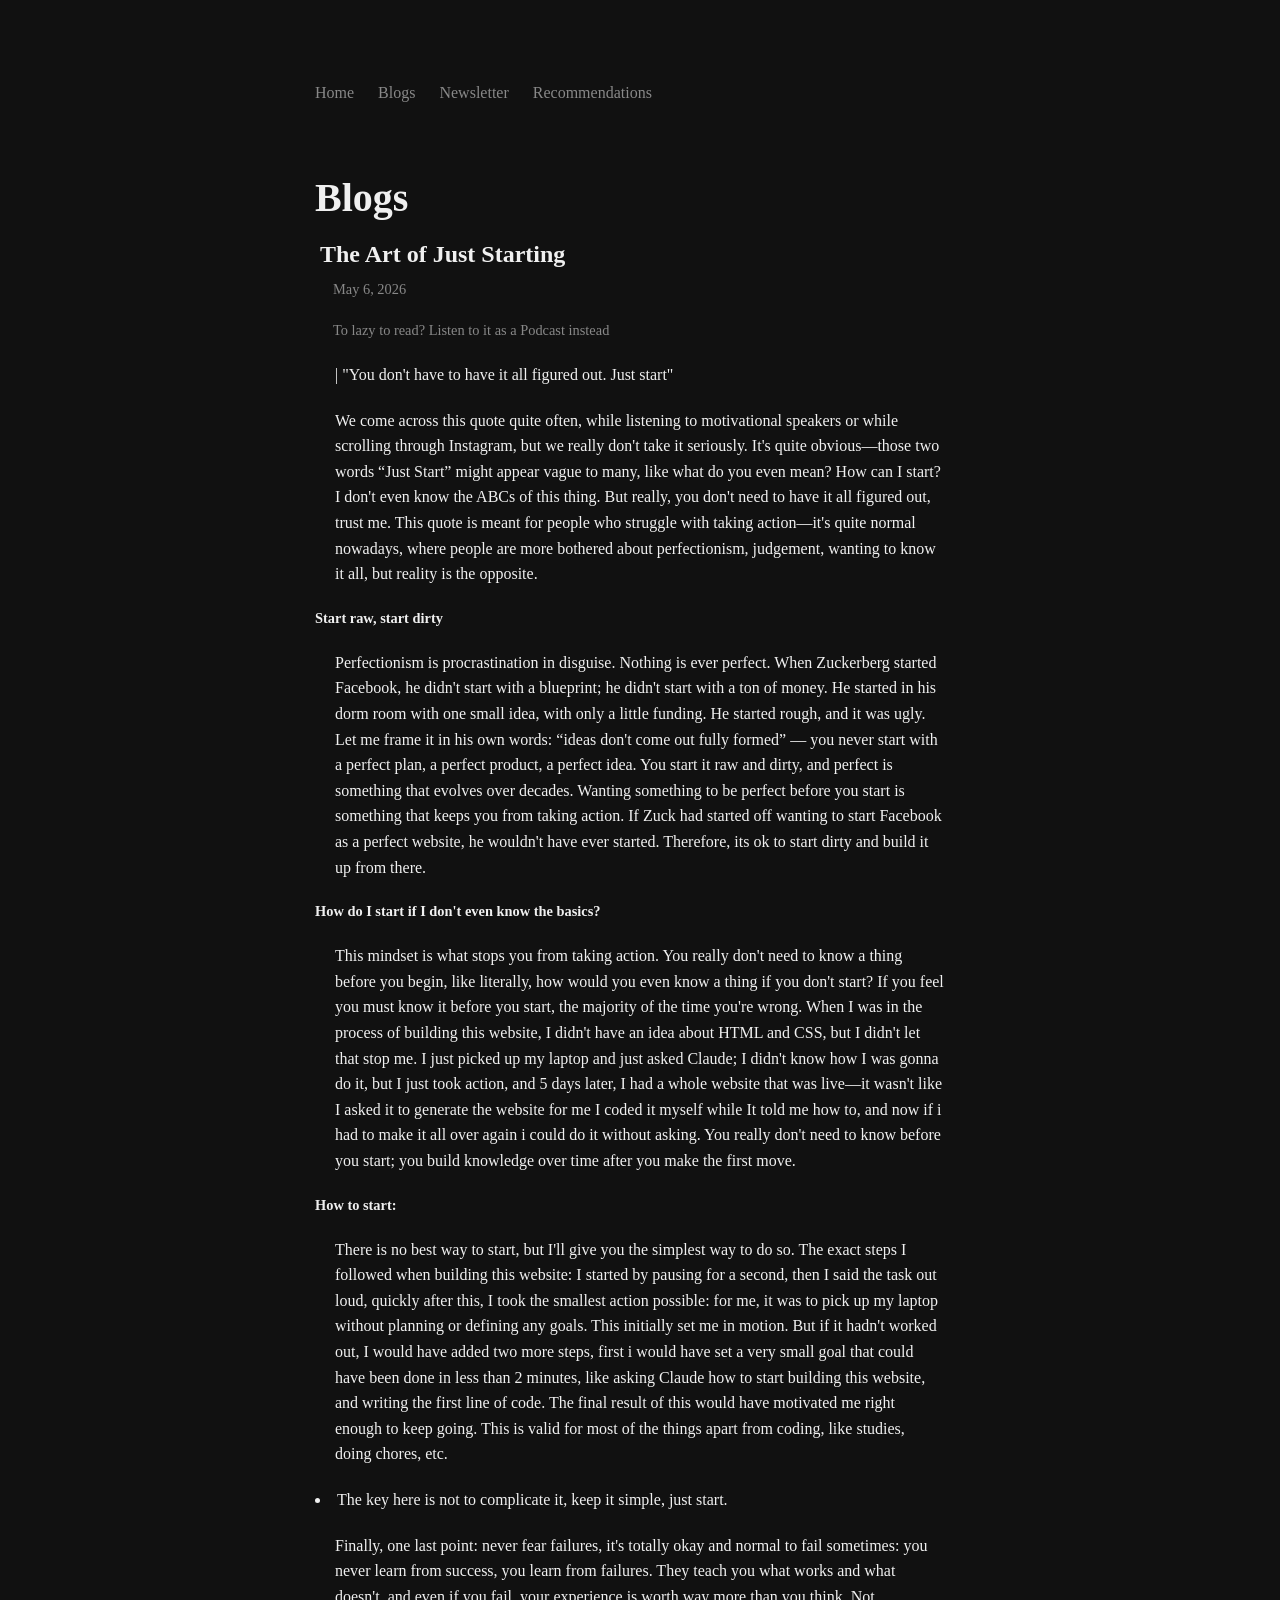
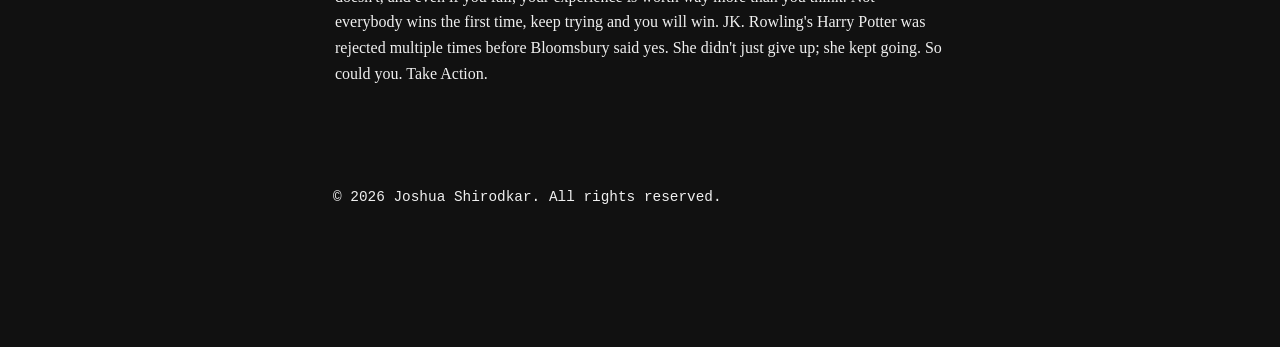
==== blogs.html @ cf5dfc63 "Added my first podcast version of blog 1" ====
<!DOCTYPE html>
<html lang="en">
<head>
    <title>Joshua - Blogs</title>
    <link rel="stylesheet" href="style.css">
</head>
<body>
    <nav>
        <a href="index.html">Home</a>
        <a href="blogs.html">Blogs</a>
        <a href="newsletter.html">Newsletter</a>
        <a href="recommendations.html">Recommendations</a>
    </nav>
    <h1>Blogs</h1>
    <div class="post" id="writing-post">
        <h2 class="post-title">The Art of Just Starting</h2>
        <p class="date"> May 6, 2026</p>

        <audio contols>
            <source src="The Art of Just Startinhg" type="audio/mp4"></audio>
            <p class="date">To lazy to read? Listen to it as a Podcast instead</p>
            
        <p>| "You don't have to have it all figured out. Just start"</p>

        <p>We come across this quote quite often, while listening to motivational speakers or while scrolling through Instagram, but we really don't take it seriously. It's quite obvious—those two words “Just Start” might appear vague to many, like what do you even mean? How can I start? I don't even know the ABCs of this thing. But really, you don't need to have it all figured out, trust me. This quote is meant for people who struggle with taking action—it's quite normal nowadays, where people are more bothered about perfectionism, judgement, wanting to know it all, but reality is the opposite. </p> 
        <h3> Start raw, start dirty</h3>

        <p>Perfectionism is procrastination in disguise. Nothing is ever perfect. When Zuckerberg started Facebook, he didn't start with a blueprint; he didn't start with a ton of money. He started in his dorm room with one small idea, with only a little funding. He started rough, and it was ugly. Let me frame it in his own words: “ideas don't come out fully formed” — you never start with a perfect plan, a perfect product, a perfect idea. You start it raw and dirty, and perfect is something that evolves over decades. Wanting something to be perfect before you start is something that keeps you from taking action. If Zuck had started off wanting to start Facebook as a perfect website, he wouldn't have ever started. Therefore, its ok to start dirty and build it up from there.</p>
        
        <h3>How do I start if I don't even know the basics?</h3>
        <p>This mindset is what stops you from taking action. You really don't need to know a thing before you begin,  like literally, how would you even know a thing if you don't start? If you feel you must know it before you start, the majority of the time you're wrong. When I was in the process of building this website, I didn't have an idea about HTML and CSS, but I didn't let that stop me. I just picked up my laptop and just asked Claude; I didn't know how I was gonna do it, but I just took action, and 5 days later, I had a whole website that was live—it wasn't like I asked it to generate the website for me I coded it myself while It told me how to, and now if i had to make it all over again i could do it without asking. You really don't need to know before you start; you build knowledge over time after you make the first move.</p>

        <h3>How to start: </h3>
        <p>There is no best way to start, but I'll give you the simplest way to do so. The exact steps I followed when building this website: I started by pausing for a second, then I said the task out loud, quickly after this, I took the smallest action possible: for me, it was to pick up my laptop without planning or defining any goals. This initially set me in motion. But if it hadn't worked out, I would have added two more steps, first i would have set a very small goal that could have been done in less than 2 minutes, like asking Claude how to start building this website, and writing the first line of code. The final result of this would have motivated me right enough to keep going. This is valid for most of the things apart from coding, like studies, doing chores, etc.</p>
        
        <li> The key here is not to complicate it, keep it simple, just start. </li>

        <p>Finally, one last point: never fear failures, it's totally okay and normal to fail sometimes: you never learn from success, you learn from failures. They teach you what works and what doesn't, and even if you fail, your experience is worth way more than you think. Not everybody wins the first time, keep trying and you will win. JK. Rowling's Harry Potter was rejected multiple times before Bloomsbury said yes. She didn't just give up; she kept going. So could you. Take Action.</p>
    </div>
</body>
</html>

<footer>
    <p class="copyright"> © 2026 Joshua Shirodkar. All rights reserved.</p>
</footer>
---- style.css ----
body{
                font-family: Georgia, serif;
                max-width: 650px;
                margin: 80px auto;
                padding: 0 20px; 
                background: #111; 
                color: #f0f0f0;
                line-height: 1.6;
            }
            h1 {
                font-size: 2.5em;
                margin-bottom: 5px;
             }

             h2 {
                font-size: 1.1em; 
                margin-top: 50px;
                color: #888;
                text-transform: lowercase;
             }

             a {
                color:#f0f0f0;
             }  
             
             nav{
                margin-bottom: 60px;
             }

             nav a {
                margin-right: 20px;
                text-decoration: none;
                color:#888;
             }

             .post h2 {
               color:#f0f0f0;
               font-size: 1.5em;
               margin: 5px;
             }

              p {
               color:#f0f0f0;
               font-size: 1em;
               font-weight: 300;
               margin: 1.25em;
             }
            
             .date {
               color:#888;
               font-size: 0.9em;
               margin-top: 0px;  
             }

             .section-title {
               text-transform: none;
             }

             input[type="email"]{
               background: #888;
               border: 1px solid #000;
               color:#000;
               padding: 6px 12px;
               outline: none;
             }

             button{
               background: transparent;
               border: 1px solid #f0f0f0;
               color:#f0f0f0;
               padding: 6px 12px;
               font-size: 1em;
               cursor: pointer;
               letter-spacing: 0.05em;
               border-radius: 4px;
             }

             button:hover {
               background: #f0f0f0;
               color:#111;
             }

             footer {
               margin-top: 100px;
               padding-bottom: 40px;
               font-size: 0.9em;
             }

              footer a {
               margin-right: 20px;
               color: #888;
               text-decoration: none;
              }

              .copyright {
               font-family: 'Courier New', Courier, monospace;
              }

              h2.post-title {
               text-transform: none;
              }

              h3 {
               font-size: 0.9em;
               text-transform: none; 
              }
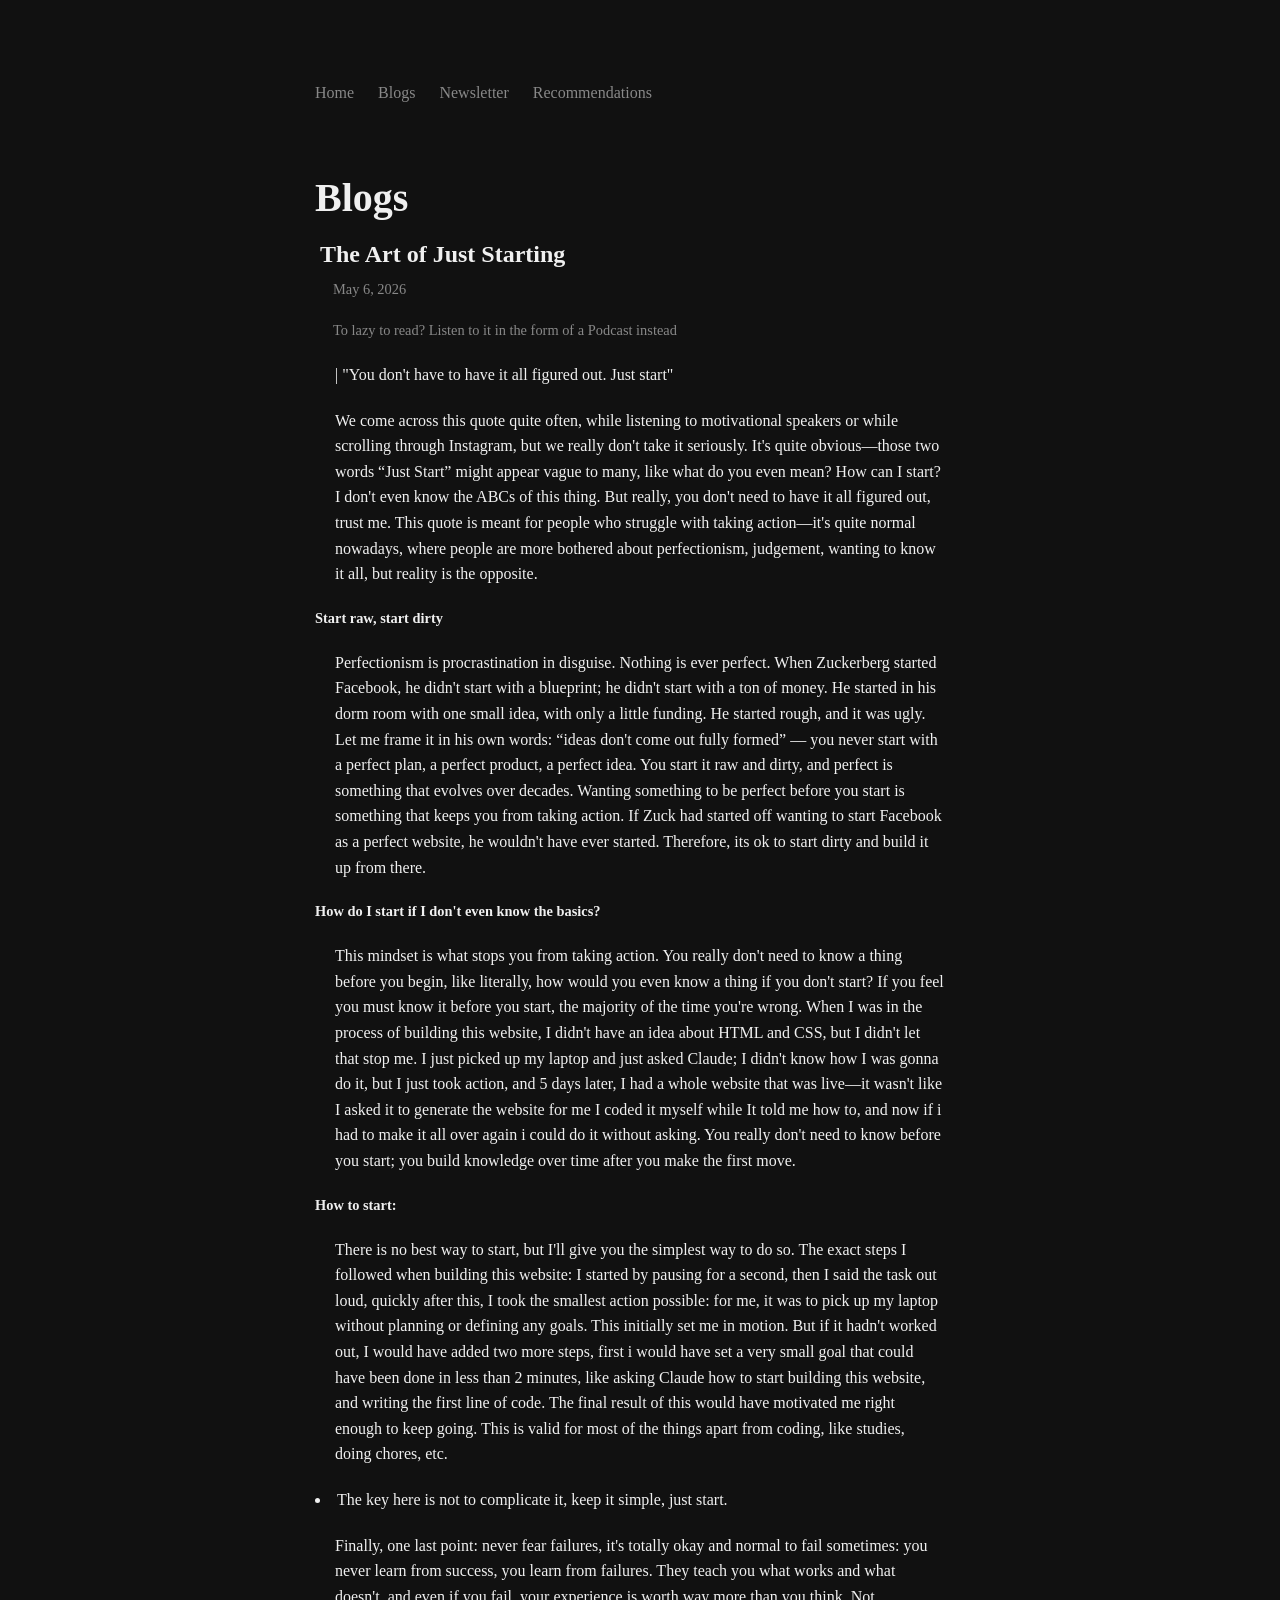
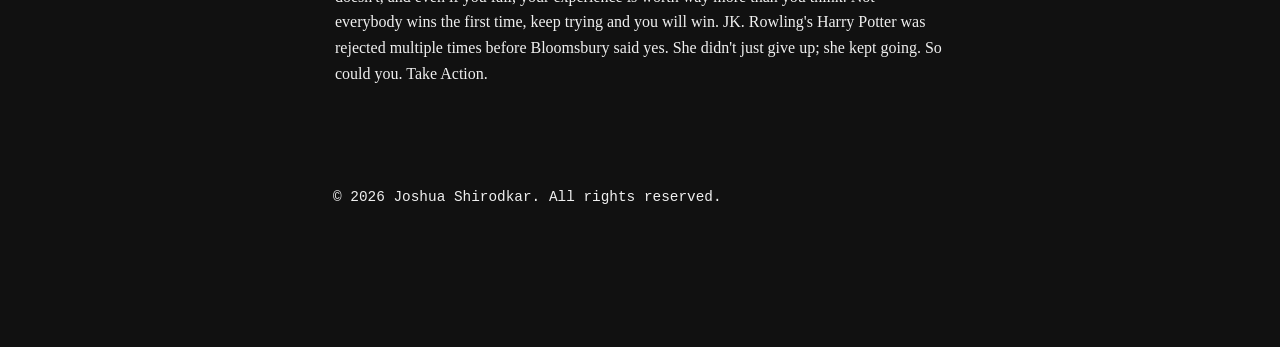
==== commit 69f5f6d3: "fixed bugs with the audio tag" ====
--- a/blogs.html
+++ b/blogs.html
@@ -17,9 +17,9 @@
         <p class="date"> May 6, 2026</p>
 
         <audio contols>
-            <source src="The Art of Just Startinhg" type="audio/mp4"></audio>
-            <p class="date">To lazy to read? Listen to it as a Podcast instead</p>
-            
+            <source src="The Art of Just Starting.m4a" type="audio/mp4"></audio>
+            <p class="date">To lazy to read? Listen to it in the form of a Podcast instead</p>
+
         <p>| "You don't have to have it all figured out. Just start"</p>
 
         <p>We come across this quote quite often, while listening to motivational speakers or while scrolling through Instagram, but we really don't take it seriously. It's quite obvious—those two words “Just Start” might appear vague to many, like what do you even mean? How can I start? I don't even know the ABCs of this thing. But really, you don't need to have it all figured out, trust me. This quote is meant for people who struggle with taking action—it's quite normal nowadays, where people are more bothered about perfectionism, judgement, wanting to know it all, but reality is the opposite. </p> 
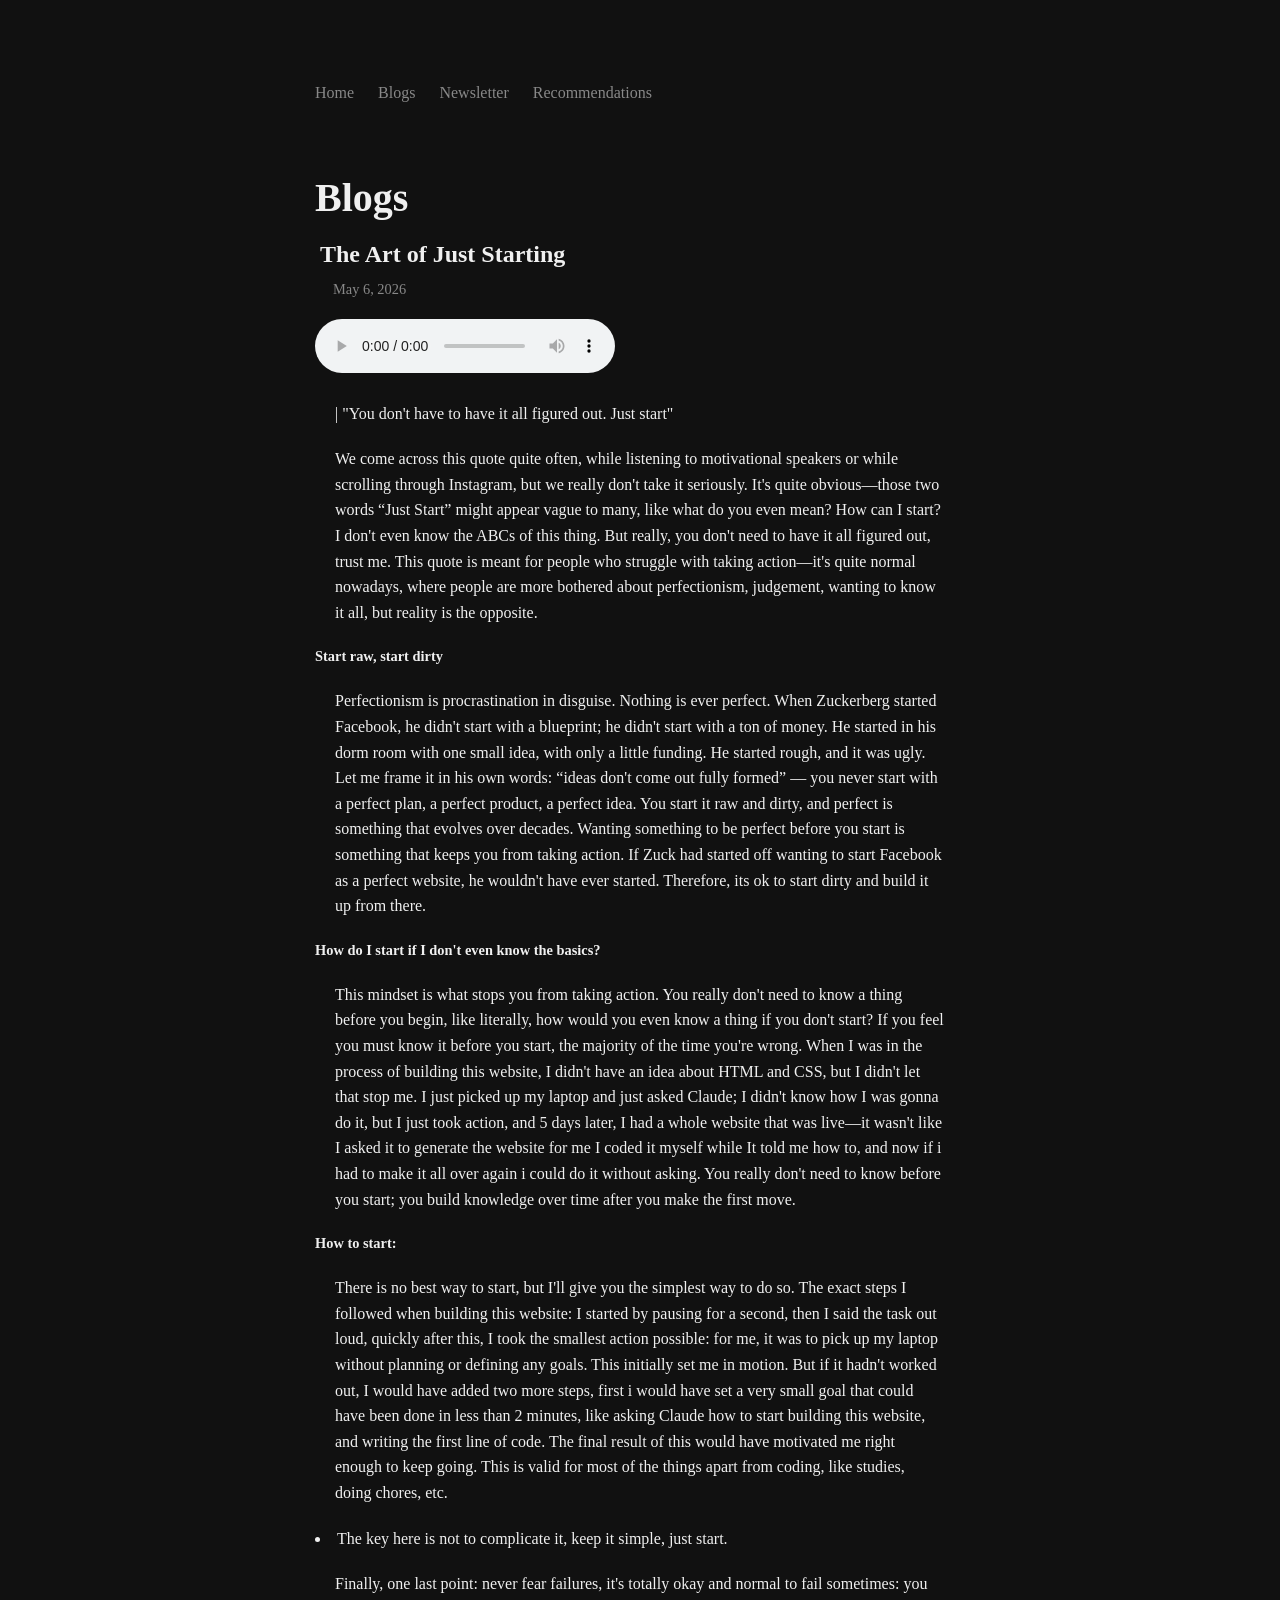
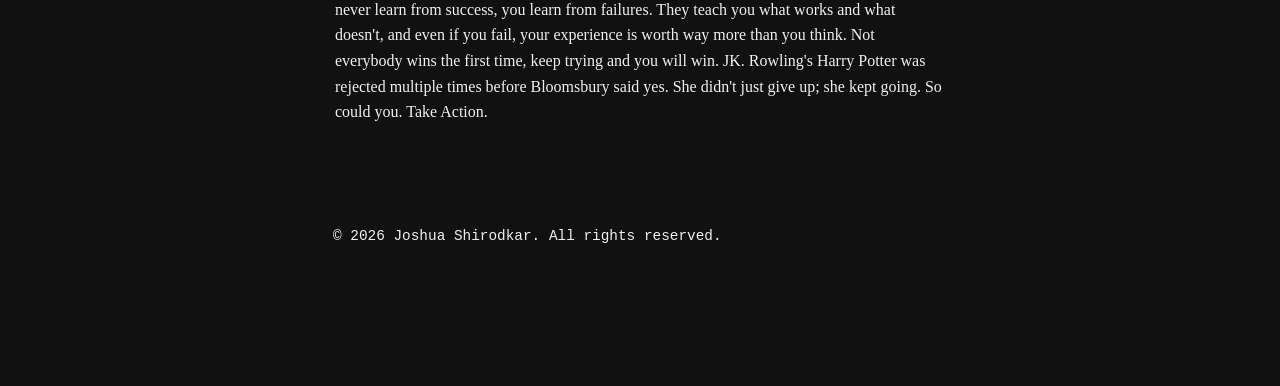
==== commit a19ed0c8: "fixed audio bugs again" ====
--- a/blogs.html
+++ b/blogs.html
@@ -16,10 +16,10 @@
         <h2 class="post-title">The Art of Just Starting</h2>
         <p class="date"> May 6, 2026</p>
 
-        <audio contols>
-            <source src="The Art of Just Starting.m4a" type="audio/mp4"></audio>
+        <audio controls>
+            <source src="The Art of Just Starting.m4a" type="audio/mp4">
             <p class="date">To lazy to read? Listen to it in the form of a Podcast instead</p>
-
+        </audio>
         <p>| "You don't have to have it all figured out. Just start"</p>
 
         <p>We come across this quote quite often, while listening to motivational speakers or while scrolling through Instagram, but we really don't take it seriously. It's quite obvious—those two words “Just Start” might appear vague to many, like what do you even mean? How can I start? I don't even know the ABCs of this thing. But really, you don't need to have it all figured out, trust me. This quote is meant for people who struggle with taking action—it's quite normal nowadays, where people are more bothered about perfectionism, judgement, wanting to know it all, but reality is the opposite. </p> 
@@ -37,9 +37,12 @@
 
         <p>Finally, one last point: never fear failures, it's totally okay and normal to fail sometimes: you never learn from success, you learn from failures. They teach you what works and what doesn't, and even if you fail, your experience is worth way more than you think. Not everybody wins the first time, keep trying and you will win. JK. Rowling's Harry Potter was rejected multiple times before Bloomsbury said yes. She didn't just give up; she kept going. So could you. Take Action.</p>
     </div>
+
+
+    
+    <footer>
+    <p class="copyright"> © 2026 Joshua Shirodkar. All rights reserved.</p>
+    </footer>
 </body>
 </html>
 
-<footer>
-    <p class="copyright"> © 2026 Joshua Shirodkar. All rights reserved.</p>
-</footer>
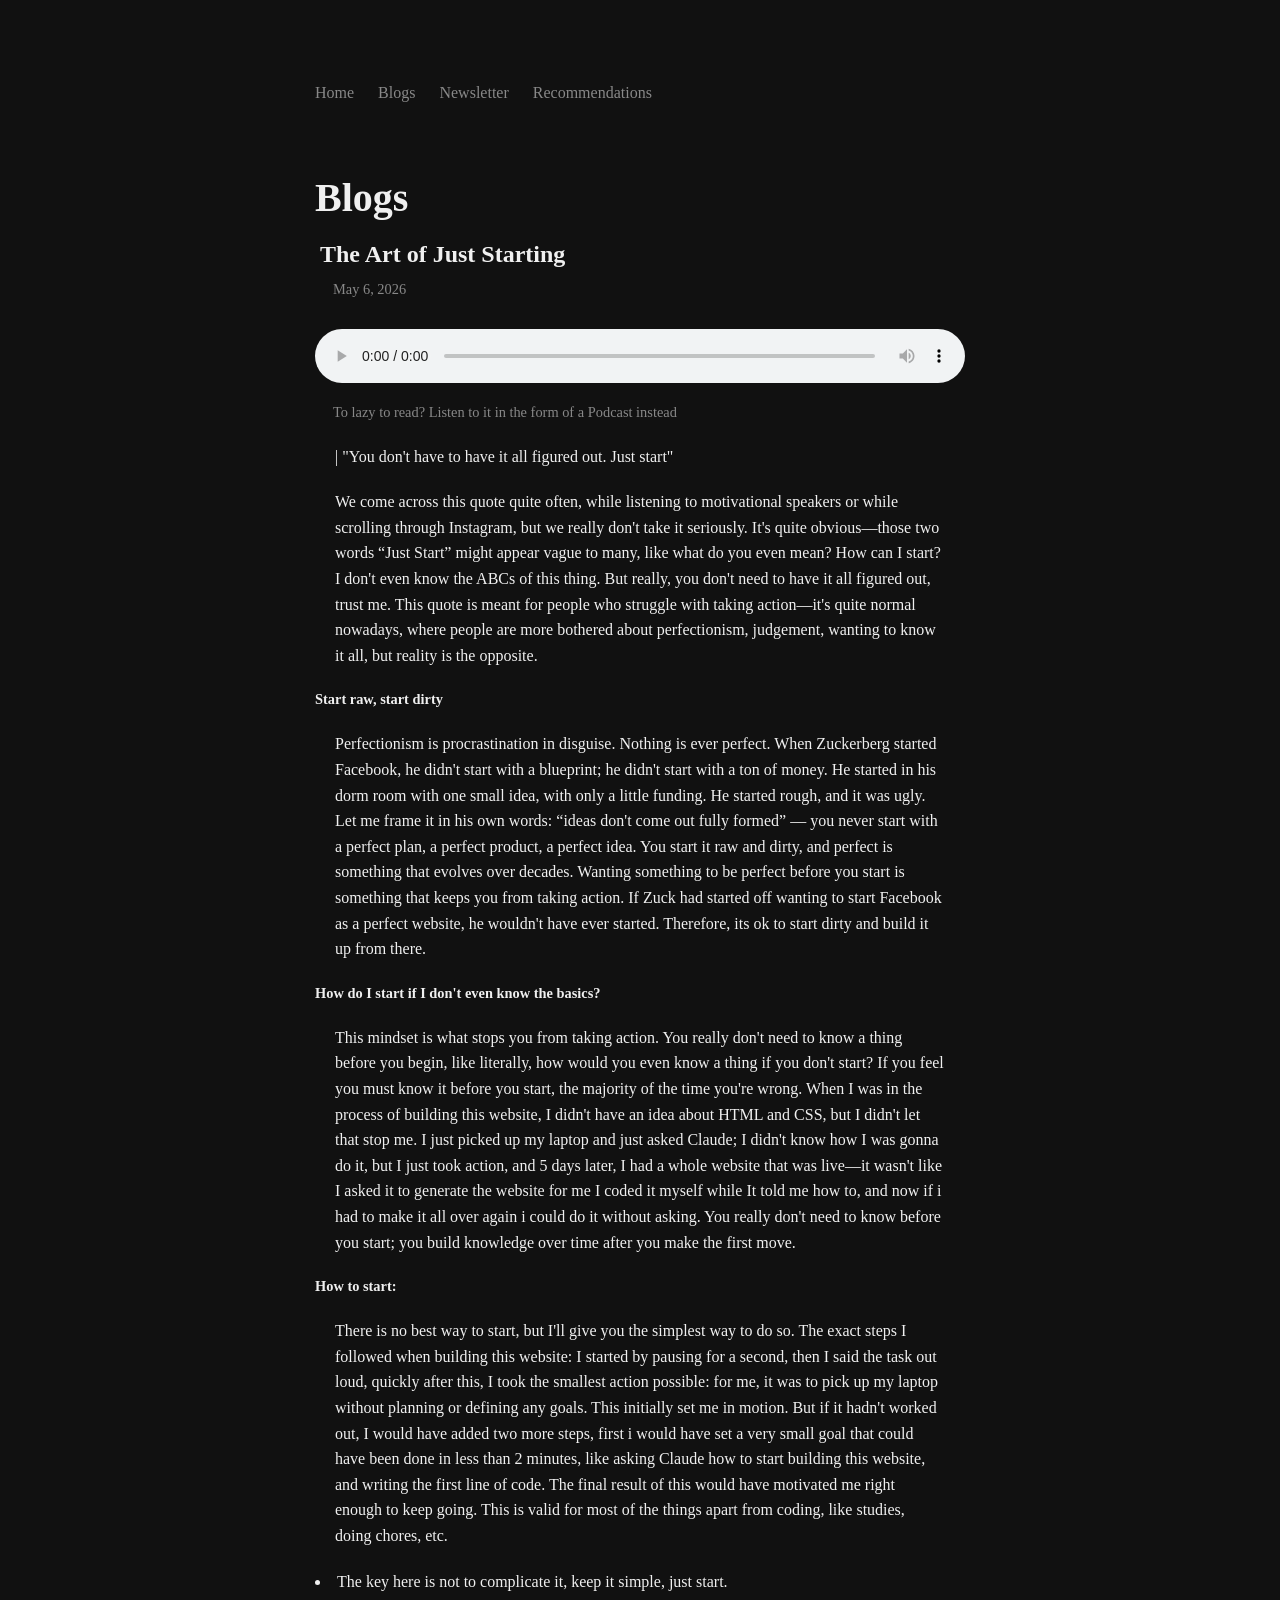
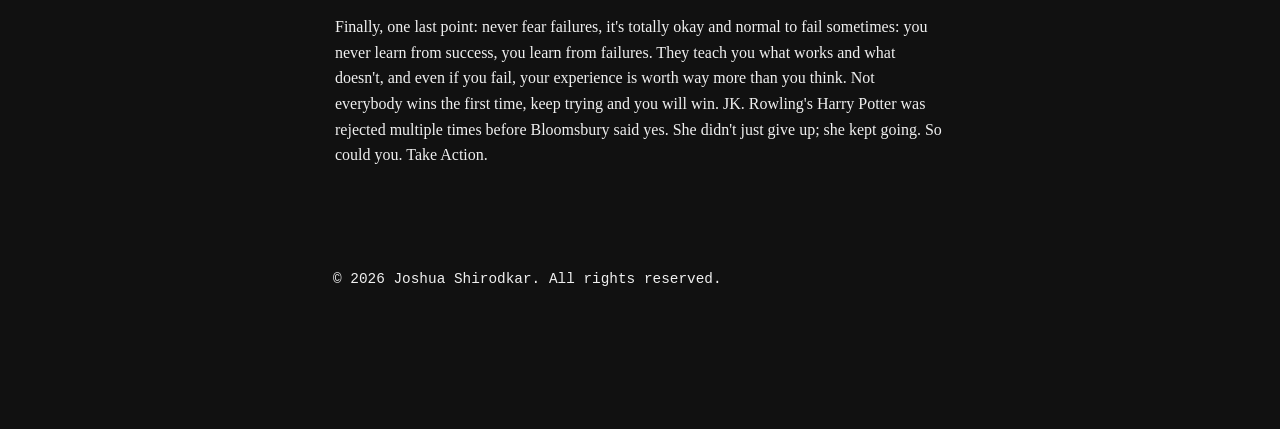
==== commit b122c86a: "moved <p> outside </audio>" ====
--- a/blogs.html
+++ b/blogs.html
@@ -18,8 +18,8 @@
 
         <audio controls>
             <source src="The Art of Just Starting.m4a" type="audio/mp4">
+        </audio>
             <p class="date">To lazy to read? Listen to it in the form of a Podcast instead</p>
-        </audio>
         <p>| "You don't have to have it all figured out. Just start"</p>
 
         <p>We come across this quote quite often, while listening to motivational speakers or while scrolling through Instagram, but we really don't take it seriously. It's quite obvious—those two words “Just Start” might appear vague to many, like what do you even mean? How can I start? I don't even know the ABCs of this thing. But really, you don't need to have it all figured out, trust me. This quote is meant for people who struggle with taking action—it's quite normal nowadays, where people are more bothered about perfectionism, judgement, wanting to know it all, but reality is the opposite. </p> 
--- a/style.css
+++ b/style.css
@@ -104,4 +104,9 @@
               h3 {
                font-size: 0.9em;
                text-transform: none; 
+              }
+
+              audio {
+                width: 100%;
+                margin: 10px 0;
               }
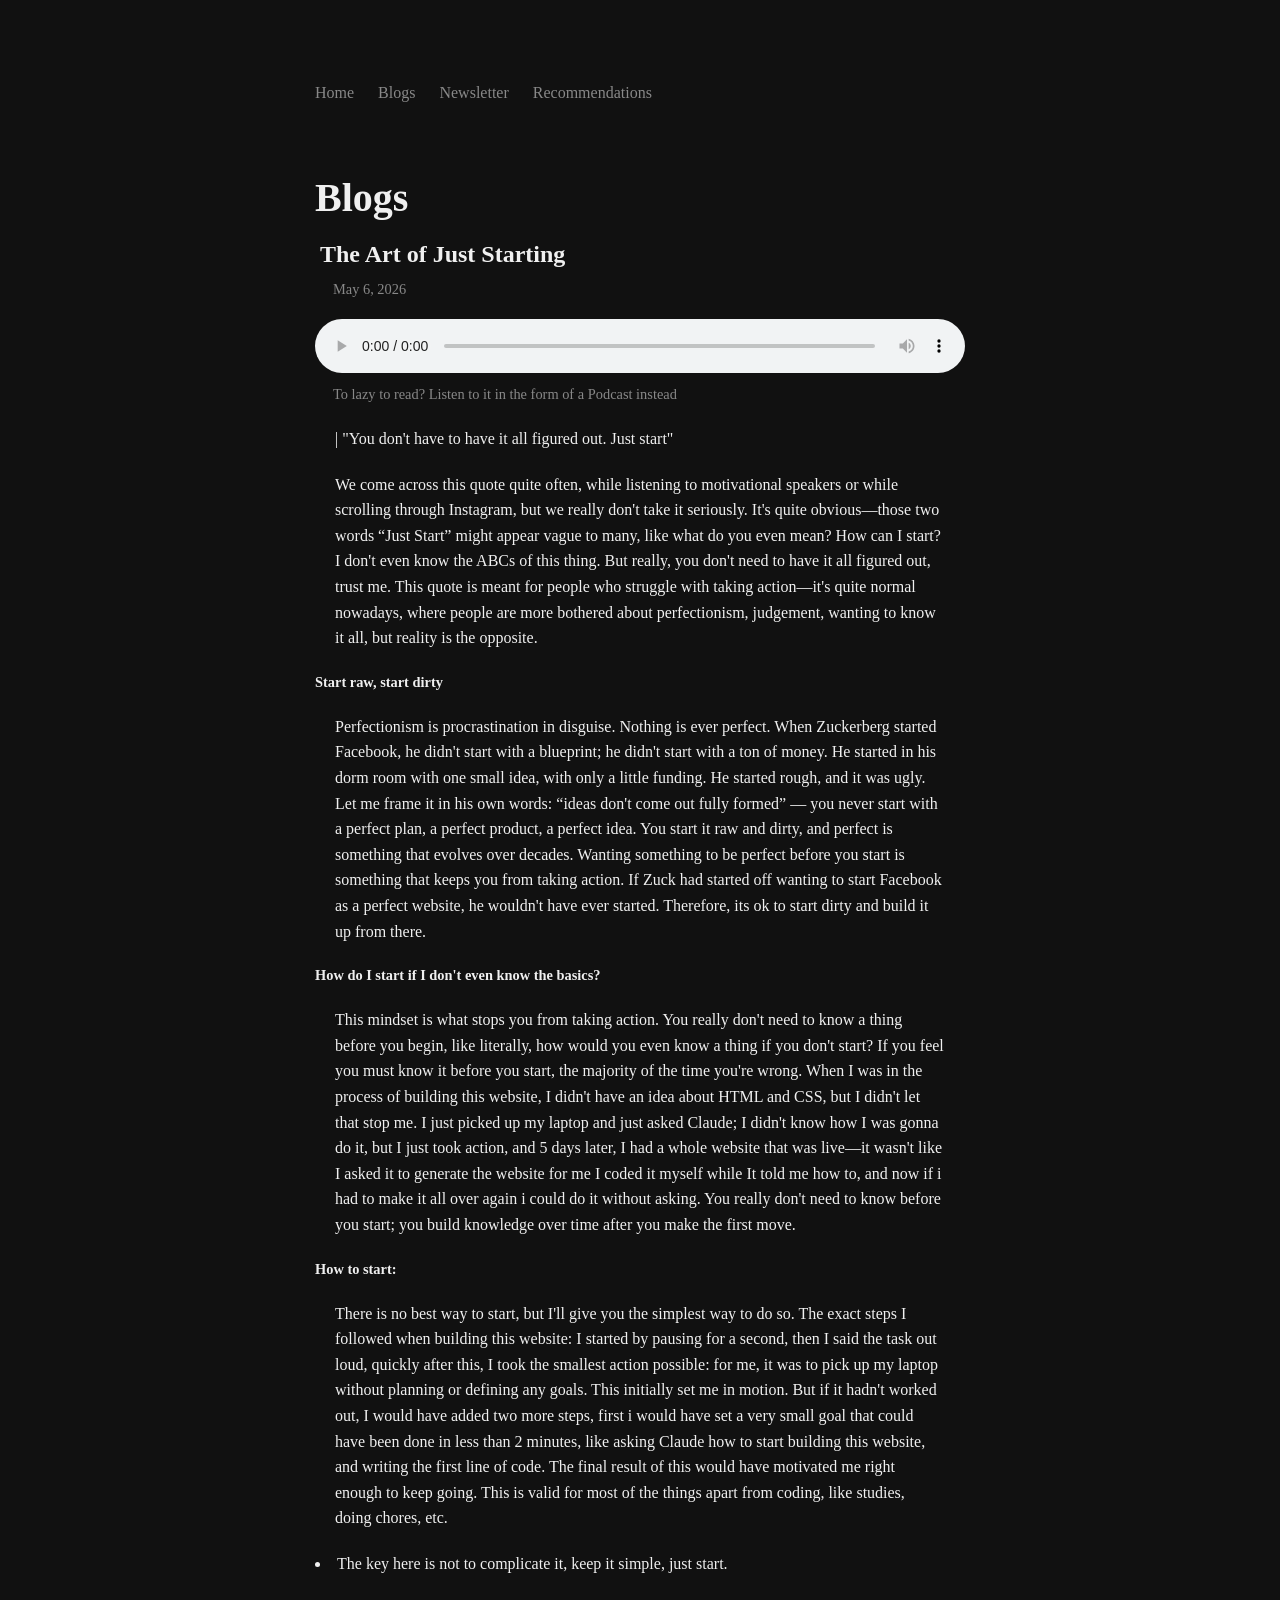
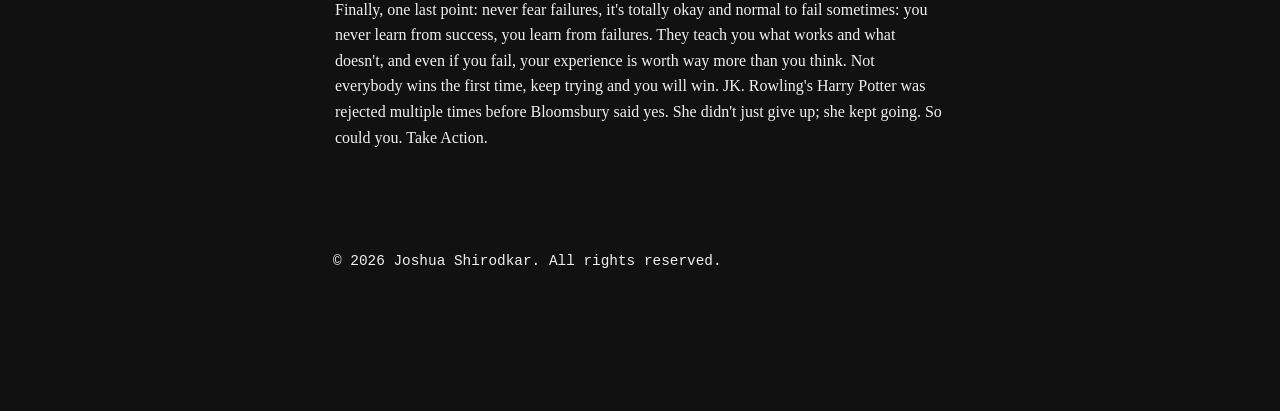
==== commit 5688769f: "replaced space in file link to underscore to avoid browser errors" ====
--- a/blogs.html
+++ b/blogs.html
@@ -17,7 +17,7 @@
         <p class="date"> May 6, 2026</p>
 
         <audio controls>
-            <source src="The Art of Just Starting.m4a" type="audio/mp4">
+            <source src="The_Art_of_Just_Starting.m4a" type="audio/mp4">
         </audio>
             <p class="date">To lazy to read? Listen to it in the form of a Podcast instead</p>
         <p>| "You don't have to have it all figured out. Just start"</p>
--- a/style.css
+++ b/style.css
@@ -108,5 +108,7 @@
 
               audio {
                 width: 100%;
+                max-width: 100%;
+                display: block;
                 margin: 10px 0;
               }
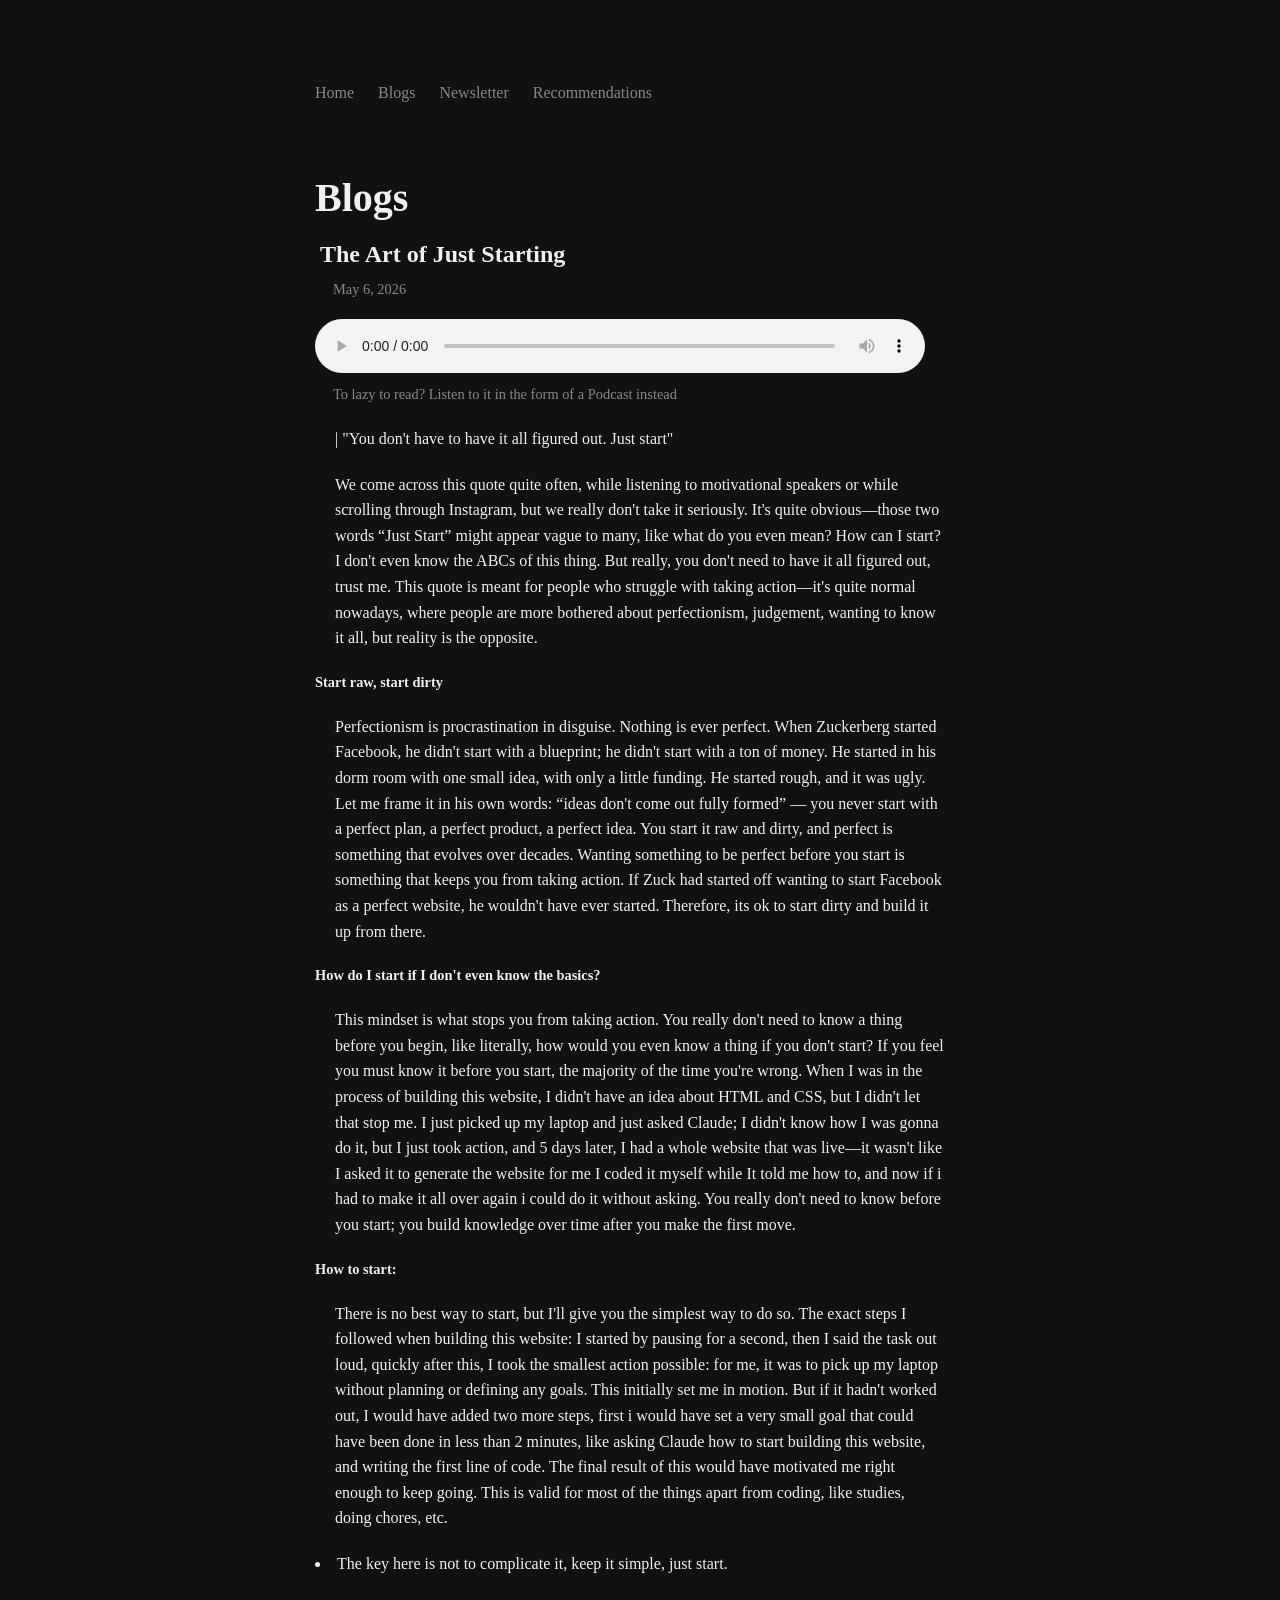
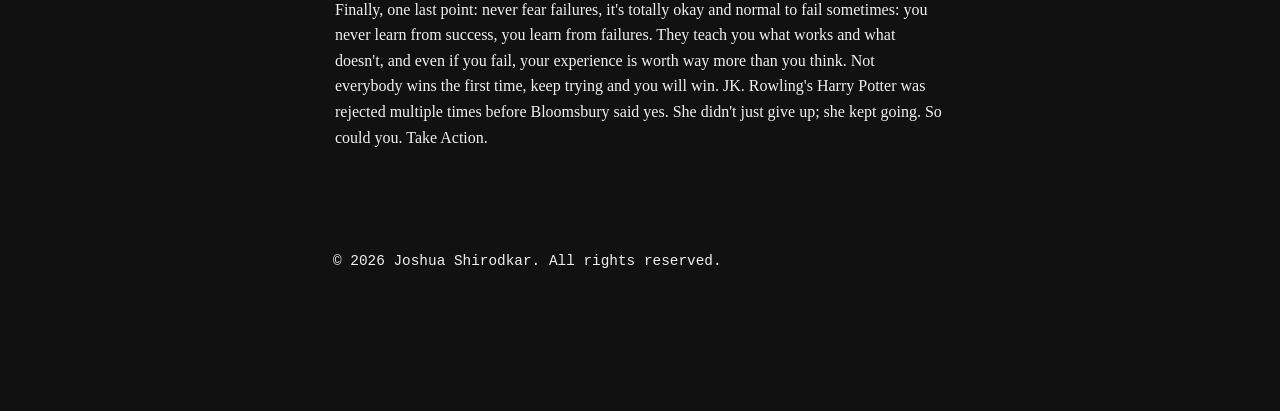
==== commit 8cec19c3: "un-did the last change to audio" ====
--- a/blogs.html
+++ b/blogs.html
@@ -17,7 +17,7 @@
         <p class="date"> May 6, 2026</p>
 
         <audio controls>
-            <source src="The_Art_of_Just_Starting.m4a" type="audio/mp4">
+            <source src="The Art of Just Starting.m4a" type="audio/mp4">
         </audio>
             <p class="date">To lazy to read? Listen to it in the form of a Podcast instead</p>
         <p>| "You don't have to have it all figured out. Just start"</p>
--- a/style.css
+++ b/style.css
@@ -107,8 +107,7 @@
               }
 
               audio {
-                width: 100%;
-                max-width: 100%;
+                width: calc(100% - 40px);
                 display: block;
                 margin: 10px 0;
               }
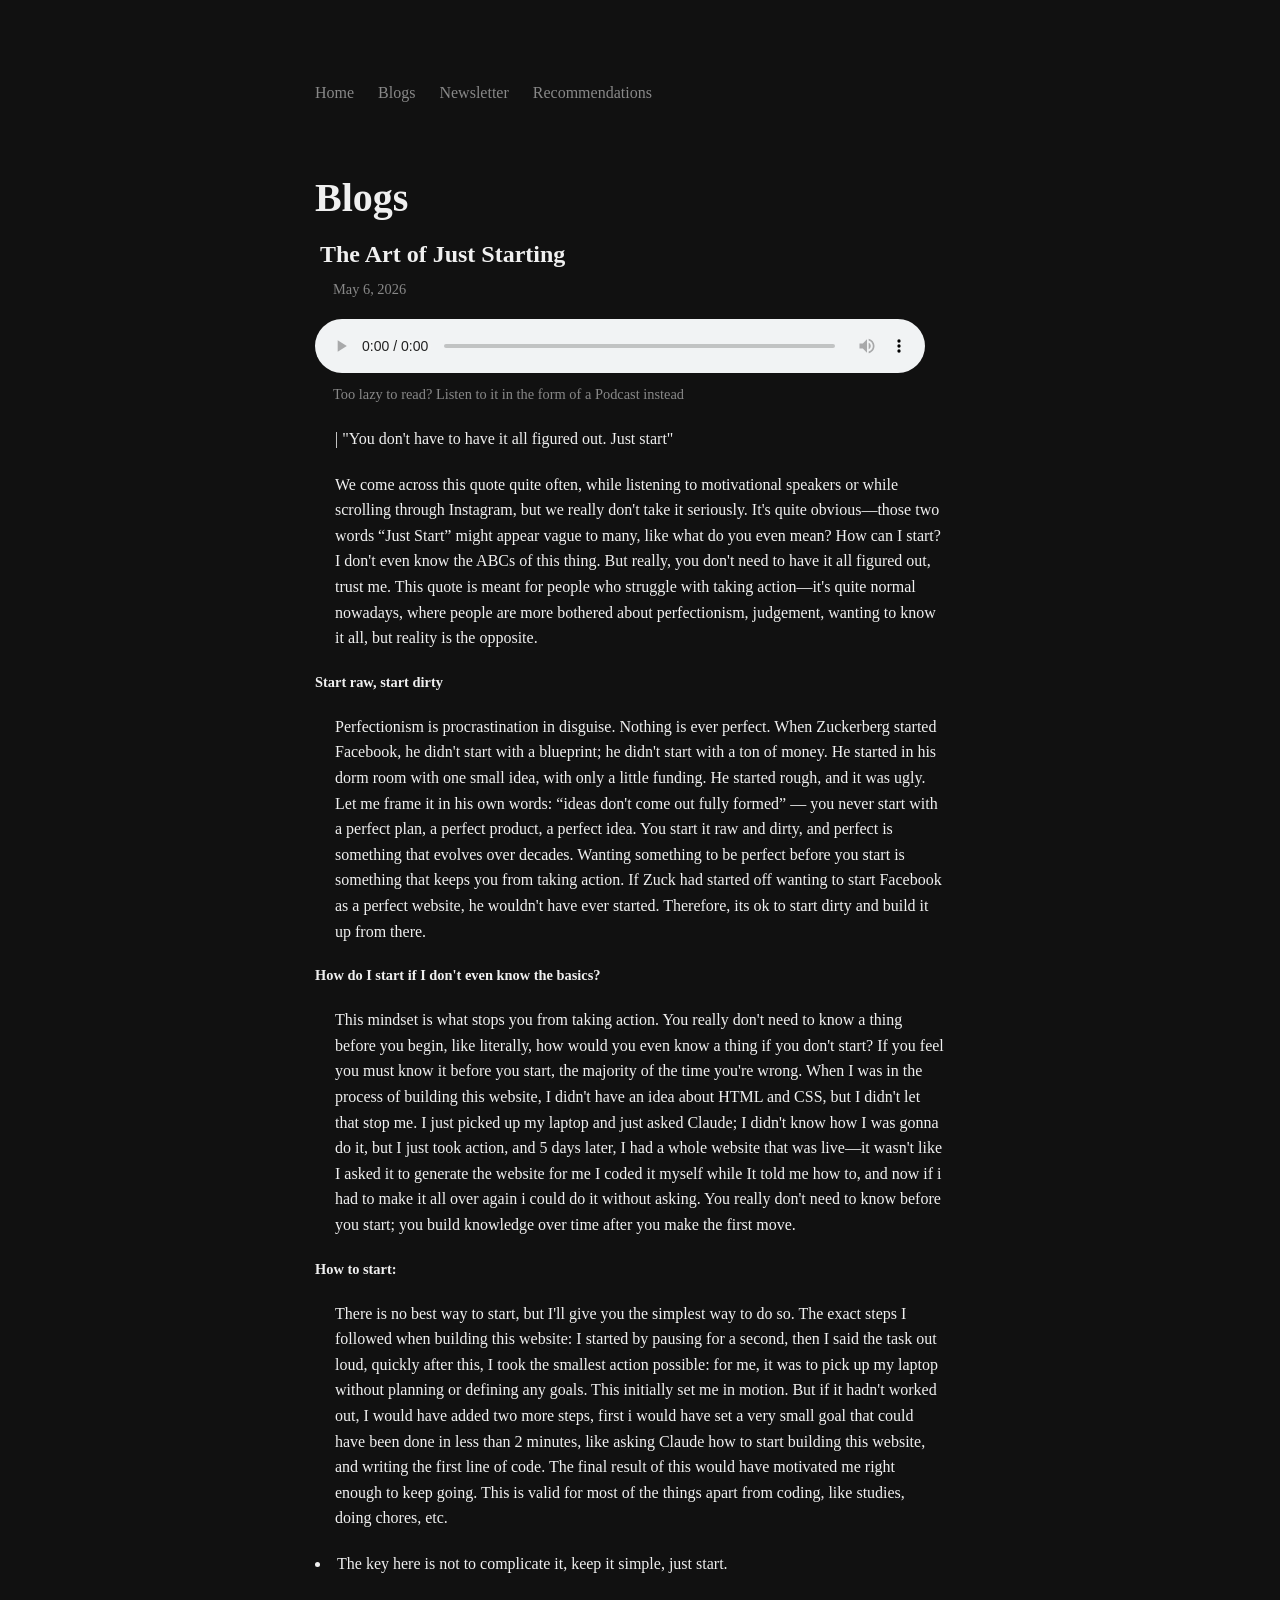
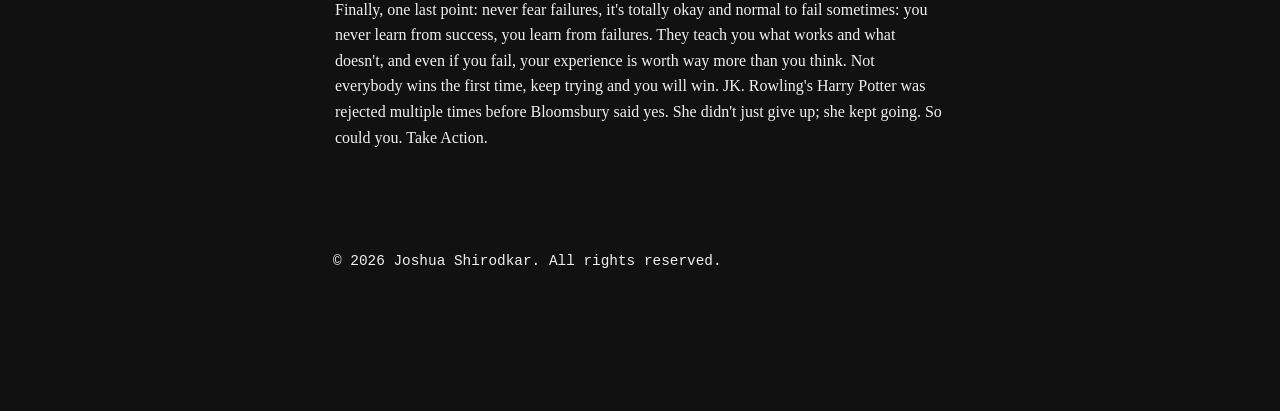
==== commit 847a8e04: "fixed a typo to -> too" ====
--- a/blogs.html
+++ b/blogs.html
@@ -19,7 +19,7 @@
         <audio controls>
             <source src="The Art of Just Starting.m4a" type="audio/mp4">
         </audio>
-            <p class="date">To lazy to read? Listen to it in the form of a Podcast instead</p>
+            <p class="date">Too lazy to read? Listen to it in the form of a Podcast instead</p>
         <p>| "You don't have to have it all figured out. Just start"</p>
 
         <p>We come across this quote quite often, while listening to motivational speakers or while scrolling through Instagram, but we really don't take it seriously. It's quite obvious—those two words “Just Start” might appear vague to many, like what do you even mean? How can I start? I don't even know the ABCs of this thing. But really, you don't need to have it all figured out, trust me. This quote is meant for people who struggle with taking action—it's quite normal nowadays, where people are more bothered about perfectionism, judgement, wanting to know it all, but reality is the opposite. </p> 
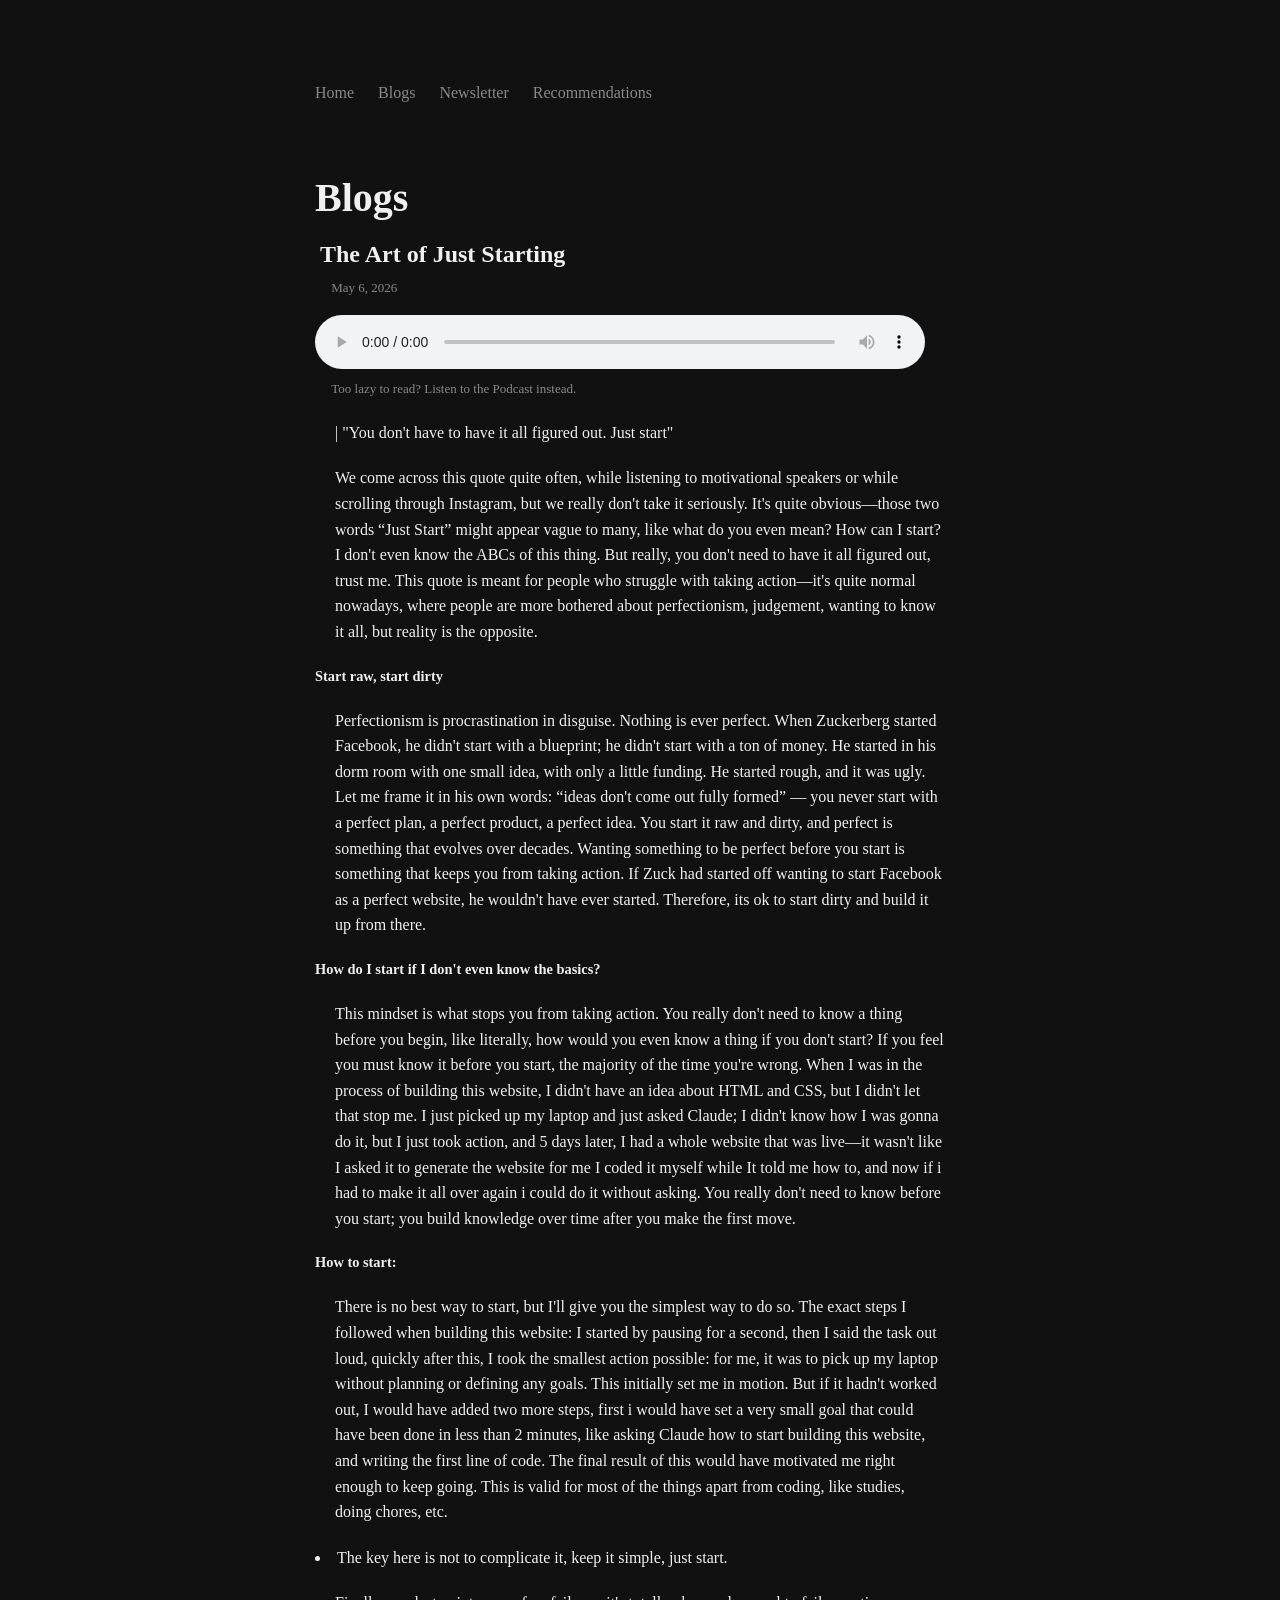
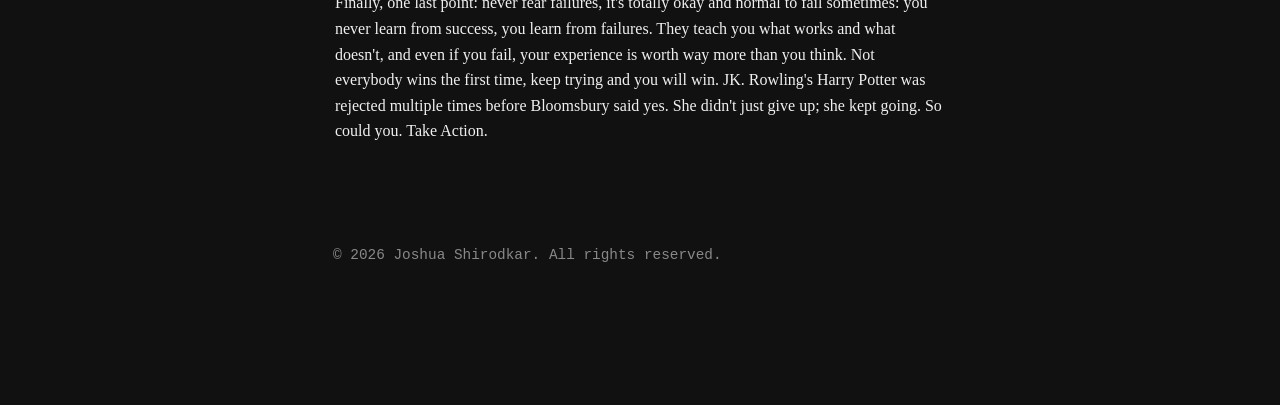
==== commit f3c33824: "Changes were made to the line below blog 1 audio, 'in the form of a podcast -- the podcast instead.'" ====
--- a/blogs.html
+++ b/blogs.html
@@ -19,7 +19,7 @@
         <audio controls>
             <source src="The Art of Just Starting.m4a" type="audio/mp4">
         </audio>
-            <p class="date">Too lazy to read? Listen to it in the form of a Podcast instead</p>
+            <p class="date">Too lazy to read? Listen to the Podcast instead.</p>
         <p>| "You don't have to have it all figured out. Just start"</p>
 
         <p>We come across this quote quite often, while listening to motivational speakers or while scrolling through Instagram, but we really don't take it seriously. It's quite obvious—those two words “Just Start” might appear vague to many, like what do you even mean? How can I start? I don't even know the ABCs of this thing. But really, you don't need to have it all figured out, trust me. This quote is meant for people who struggle with taking action—it's quite normal nowadays, where people are more bothered about perfectionism, judgement, wanting to know it all, but reality is the opposite. </p> 
--- a/style.css
+++ b/style.css
@@ -110,4 +110,24 @@
                 width: calc(100% - 40px);
                 display: block;
                 margin: 10px 0;
+              }
+
+              .back-button {
+                border-color: rgb(88, 86, 86);
+                padding: 5px 3px;
+              }
+
+              footer p {
+                color: #888 !important;
+              }
+
+              img {
+                Width: 500px;
+                height: 650px;
+                border-radius: 12px;
+              }
+
+              .date {
+                color: #888;
+                font-size: 13px;
               }
